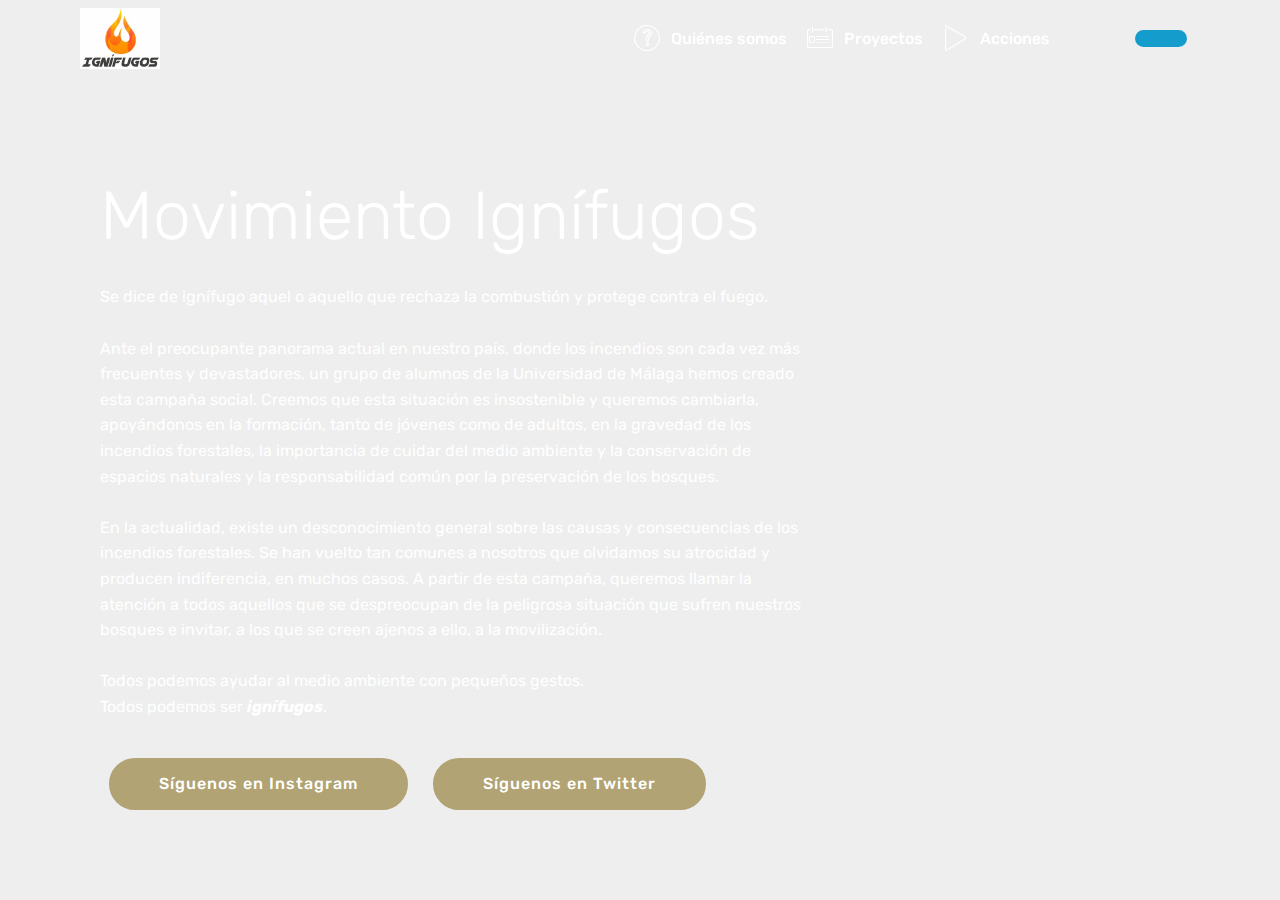
==== page1.html @ 041073b2 "create github pages" ====
<!DOCTYPE html>
<html>
<head>
  <!-- Site made with Mobirise Website Builder v4.4.1, https://mobirise.com -->
  <meta charset="UTF-8">
  <meta http-equiv="X-UA-Compatible" content="IE=edge">
  <meta name="generator" content="Mobirise v4.4.1, mobirise.com">
  <meta name="viewport" content="width=device-width, initial-scale=1">
  <link rel="shortcut icon" href="assets/images/logo-con-fondo-600x600.jpg" type="image/x-icon">
  <meta name="description" content="Web Site Creator Description">
  <title>Quiénes somos</title>
  <link rel="stylesheet" href="assets/web/assets/mobirise-icons/mobirise-icons.css">
  <link rel="stylesheet" href="assets/tether/tether.min.css">
  <link rel="stylesheet" href="assets/bootstrap/css/bootstrap.min.css">
  <link rel="stylesheet" href="assets/bootstrap/css/bootstrap-grid.min.css">
  <link rel="stylesheet" href="assets/bootstrap/css/bootstrap-reboot.min.css">
  <link rel="stylesheet" href="assets/dropdown/css/style.css">
  <link rel="stylesheet" href="assets/theme/css/style.css">
  <link rel="stylesheet" href="assets/mobirise/css/mbr-additional.css" type="text/css">
  
  
  
</head>
<body>
<section class="menu cid-qCgOjdeNU7" once="menu" id="menu1-i" data-rv-view="81">

    

    <nav class="navbar navbar-expand beta-menu navbar-dropdown align-items-center navbar-fixed-top navbar-toggleable-sm bg-color transparent">
        <button class="navbar-toggler navbar-toggler-right" type="button" data-toggle="collapse" data-target="#navbarSupportedContent" aria-controls="navbarSupportedContent" aria-expanded="false" aria-label="Toggle navigation">
            <div class="hamburger">
                <span></span>
                <span></span>
                <span></span>
                <span></span>
            </div>
        </button>
        <div class="menu-logo">
            <div class="navbar-brand">
                <span class="navbar-logo">
                    <a href="http://xn--ignfugos-e2a.es/">
                         <img src="assets/images/logo-con-fondo-600x600.jpg" alt="Mobirise" title="" media-simple="true" style="height: 3.8rem;">
                    </a>
                </span>
                <span class="navbar-caption-wrap"><a class="navbar-caption text-white display-4" href="https://mobirise.com"></a></span>
            </div>
        </div>
        <div class="collapse navbar-collapse" id="navbarSupportedContent">
            <ul class="navbar-nav nav-dropdown" data-app-modern-menu="true"><li class="nav-item dropdown">
                    <a class="nav-link link text-white display-4" href="page1.html"><span class="mbri-question mbr-iconfont mbr-iconfont-btn"></span>Quiénes somos</a>
                </li><li class="nav-item"><a class="nav-link link text-white display-4" href="page2.html"><span class="mbri-contact-form mbr-iconfont mbr-iconfont-btn"></span>Proyectos</a></li><li class="nav-item"><a class="nav-link link text-white display-4" href="https://mobirise.com"><span class="mbri-play mbr-iconfont mbr-iconfont-btn"></span>Acciones</a></li><li class="nav-item"><a class="nav-link link text-white display-4" href="https://mobirise.com"></a></li><li class="nav-item"><a class="nav-link link text-white display-4" href="https://mobirise.com"></a></li>
                <li class="nav-item">
                    <a class="nav-link link text-white display-4" href="https://mobirise.com">
                        </a>
                </li></ul>
            <div class="navbar-buttons mbr-section-btn"><a class="btn btn-sm btn-primary display-4" href="https://mobirise.com"></a></div>
        </div>
    </nav>
</section>

<section class="engine"><a href="https://mobirise.co/o">bootstrap buttons</a></section><section class="header9 cid-qCFz2RHFqS mbr-fullscreen mbr-parallax-background" id="header9-j" data-rv-view="83">

    

    

    <div class="container">
        <div class="media-container-column mbr-white col-md-8">
            
            <h3 class="mbr-section-subtitle align-left mbr-light pb-3 mbr-fonts-style display-1"><br>Movimiento Ignífugos</h3>
            <p class="mbr-text align-left pb-3 mbr-fonts-style display-7">Se dice de ignífugo aquel o aquello que rechaza la combustión y protege contra el fuego.<br><br>Ante el preocupante panorama actual en nuestro país, donde los incendios son cada vez más frecuentes y devastadores, un grupo de alumnos de la Universidad de Málaga hemos creado esta campaña social. Creemos que esta situación es insostenible y queremos cambiarla, apoyándonos en la formación, tanto de jóvenes como de adultos, en la gravedad de los incendios forestales, la importancia de cuidar del medio ambiente y la conservación de espacios naturales y la responsabilidad común por la preservación de los bosques.
<br><br>En la actualidad, existe un desconocimiento general sobre las causas y consecuencias de los incendios forestales. Se han vuelto tan comunes a nosotros que olvidamos su atrocidad y producen indiferencia, en muchos casos. A partir de esta campaña, queremos llamar la atención a todos aquellos que se despreocupan de la peligrosa situación que sufren nuestros bosques e invitar, a los que se creen ajenos a ello, a la movilización.<br> <br>Todos podemos ayudar al medio ambiente con pequeños gestos.&nbsp;<br>Todos podemos ser <strong><em>ignífugos</em></strong>.</p>
            <div class="mbr-section-btn align-left"><a class="btn btn-md btn-danger display-4" href="https://www.instagram.com/ignifugos/" target="_blank">Síguenos en Instagram</a>
                <a class="btn btn-md btn-danger display-4" href="https://twitter.com/SomosIgnifugos" target="_blank">Síguenos en Twitter</a></div>
        </div>
    </div>

    
</section>


  <script src="assets/web/assets/jquery/jquery.min.js"></script>
  <script src="assets/popper/popper.min.js"></script>
  <script src="assets/tether/tether.min.js"></script>
  <script src="assets/bootstrap/js/bootstrap.min.js"></script>
  <script src="assets/smooth-scroll/smooth-scroll.js"></script>
  <script src="assets/dropdown/js/script.min.js"></script>
  <script src="assets/touch-swipe/jquery.touch-swipe.min.js"></script>
  <script src="assets/jarallax/jarallax.min.js"></script>
  <script src="assets/theme/js/script.js"></script>
  
  
 <div id="scrollToTop" class="scrollToTop mbr-arrow-up"><a style="text-align: center;"><i class="mbri-down mbr-iconfont"></i></a></div>
  </body>
</html>
---- assets/web/assets/mobirise-icons/mobirise-icons.css ----
@font-face {
  font-family: 'MobiriseIcons';
  src:  url('mobirise-icons.eot?spat4u');
  src:  url('mobirise-icons.eot?spat4u#iefix') format('embedded-opentype'),
    url('mobirise-icons.ttf?spat4u') format('truetype'),
    url('mobirise-icons.woff?spat4u') format('woff'),
    url('mobirise-icons.svg?spat4u#MobiriseIcons') format('svg');
  font-weight: normal;
  font-style: normal;
}

[class^="mbri-"], [class*=" mbri-"] {
  /* use !important to prevent issues with browser extensions that change fonts */
  font-family: MobiriseIcons !important;
  speak: none;
  font-style: normal;
  font-weight: normal;
  font-variant: normal;
  text-transform: none;
  line-height: 1;

  /* Better Font Rendering =========== */
  -webkit-font-smoothing: antialiased;
  -moz-osx-font-smoothing: grayscale;
}

.mbri-add-submenu:before {
  content: "\e900";
}
.mbri-alert:before {
  content: "\e901";
}
.mbri-align-center:before {
  content: "\e902";
}
.mbri-align-justify:before {
  content: "\e903";
}
.mbri-align-left:before {
  content: "\e904";
}
.mbri-align-right:before {
  content: "\e905";
}
.mbri-android:before {
  content: "\e906";
}
.mbri-apple:before {
  content: "\e907";
}
.mbri-arrow-down:before {
  content: "\e908";
}
.mbri-arrow-next:before {
  content: "\e909";
}
.mbri-arrow-prev:before {
  content: "\e90a";
}
.mbri-arrow-up:before {
  content: "\e90b";
}
.mbri-bold:before {
  content: "\e90c";
}
.mbri-bookmark:before {
  content: "\e90d";
}
.mbri-bootstrap:before {
  content: "\e90e";
}
.mbri-briefcase:before {
  content: "\e90f";
}
.mbri-browse:before {
  content: "\e910";
}
.mbri-bulleted-list:before {
  content: "\e911";
}
.mbri-calendar:before {
  content: "\e912";
}
.mbri-camera:before {
  content: "\e913";
}
.mbri-cart-add:before {
  content: "\e914";
}
.mbri-cart-full:before {
  content: "\e915";
}
.mbri-cash:before {
  content: "\e916";
}
.mbri-change-style:before {
  content: "\e917";
}
.mbri-chat:before {
  content: "\e918";
}
.mbri-clock:before {
  content: "\e919";
}
.mbri-close:before {
  content: "\e91a";
}
.mbri-cloud:before {
  content: "\e91b";
}
.mbri-code:before {
  content: "\e91c";
}
.mbri-contact-form:before {
  content: "\e91d";
}
.mbri-credit-card:before {
  content: "\e91e";
}
.mbri-cursor-click:before {
  content: "\e91f";
}
.mbri-cust-feedback:before {
  content: "\e920";
}
.mbri-database:before {
  content: "\e921";
}
.mbri-delivery:before {
  content: "\e922";
}
.mbri-desktop:before {
  content: "\e923";
}
.mbri-devices:before {
  content: "\e924";
}
.mbri-down:before {
  content: "\e925";
}
.mbri-download:before {
  content: "\e989";
}
.mbri-drag-n-drop:before {
  content: "\e927";
}
.mbri-drag-n-drop2:before {
  content: "\e928";
}
.mbri-edit:before {
  content: "\e929";
}
.mbri-edit2:before {
  content: "\e92a";
}
.mbri-error:before {
  content: "\e92b";
}
.mbri-extension:before {
  content: "\e92c";
}
.mbri-features:before {
  content: "\e92d";
}
.mbri-file:before {
  content: "\e92e";
}
.mbri-flag:before {
  content: "\e92f";
}
.mbri-folder:before {
  content: "\e930";
}
.mbri-gift:before {
  content: "\e931";
}
.mbri-github:before {
  content: "\e932";
}
.mbri-globe:before {
  content: "\e933";
}
.mbri-globe-2:before {
  content: "\e934";
}
.mbri-growing-chart:before {
  content: "\e935";
}
.mbri-hearth:before {
  content: "\e936";
}
.mbri-help:before {
  content: "\e937";
}
.mbri-home:before {
  content: "\e938";
}
.mbri-hot-cup:before {
  content: "\e939";
}
.mbri-idea:before {
  content: "\e93a";
}
.mbri-image-gallery:before {
  content: "\e93b";
}
.mbri-image-slider:before {
  content: "\e93c";
}
.mbri-info:before {
  content: "\e93d";
}
.mbri-italic:before {
  content: "\e93e";
}
.mbri-key:before {
  content: "\e93f";
}
.mbri-laptop:before {
  content: "\e940";
}
.mbri-layers:before {
  content: "\e941";
}
.mbri-left-right:before {
  content: "\e942";
}
.mbri-left:before {
  content: "\e943";
}
.mbri-letter:before {
  content: "\e944";
}
.mbri-like:before {
  content: "\e945";
}
.mbri-link:before {
  content: "\e946";
}
.mbri-lock:before {
  content: "\e947";
}
.mbri-login:before {
  content: "\e948";
}
.mbri-logout:before {
  content: "\e949";
}
.mbri-magic-stick:before {
  content: "\e94a";
}
.mbri-map-pin:before {
  content: "\e94b";
}
.mbri-menu:before {
  content: "\e94c";
}
.mbri-mobile:before {
  content: "\e94d";
}
.mbri-mobile2:before {
  content: "\e94e";
}
.mbri-mobirise:before {
  content: "\e94f";
}
.mbri-more-horizontal:before {
  content: "\e950";
}
.mbri-more-vertical:before {
  content: "\e951";
}
.mbri-music:before {
  content: "\e952";
}
.mbri-new-file:before {
  content: "\e953";
}
.mbri-numbered-list:before {
  content: "\e954";
}
.mbri-opened-folder:before {
  content: "\e955";
}
.mbri-pages:before {
  content: "\e956";
}
.mbri-paper-plane:before {
  content: "\e957";
}
.mbri-paperclip:before {
  content: "\e958";
}
.mbri-photo:before {
  content: "\e959";
}
.mbri-photos:before {
  content: "\e95a";
}
.mbri-pin:before {
  content: "\e95b";
}
.mbri-play:before {
  content: "\e95c";
}
.mbri-plus:before {
  content: "\e95d";
}
.mbri-preview:before {
  content: "\e95e";
}
.mbri-print:before {
  content: "\e95f";
}
.mbri-protect:before {
  content: "\e960";
}
.mbri-question:before {
  content: "\e961";
}
.mbri-quote-left:before {
  content: "\e962";
}
.mbri-quote-right:before {
  content: "\e963";
}
.mbri-refresh:before {
  content: "\e964";
}
.mbri-responsive:before {
  content: "\e965";
}
.mbri-right:before {
  content: "\e966";
}
.mbri-rocket:before {
  content: "\e967";
}
.mbri-sad-face:before {
  content: "\e968";
}
.mbri-sale:before {
  content: "\e969";
}
.mbri-save:before {
  content: "\e96a";
}
.mbri-search:before {
  content: "\e96b";
}
.mbri-setting:before {
  content: "\e96c";
}
.mbri-setting2:before {
  content: "\e96d";
}
.mbri-setting3:before {
  content: "\e96e";
}
.mbri-share:before {
  content: "\e96f";
}
.mbri-shopping-bag:before {
  content: "\e970";
}
.mbri-shopping-basket:before {
  content: "\e971";
}
.mbri-shopping-cart:before {
  content: "\e972";
}
.mbri-sites:before {
  content: "\e973";
}
.mbri-smile-face:before {
  content: "\e974";
}
.mbri-speed:before {
  content: "\e975";
}
.mbri-star:before {
  content: "\e976";
}
.mbri-success:before {
  content: "\e977";
}
.mbri-sun:before {
  content: "\e978";
}
.mbri-sun2:before {
  content: "\e979";
}
.mbri-tablet:before {
  content: "\e97a";
}
.mbri-tablet-vertical:before {
  content: "\e97b";
}
.mbri-target:before {
  content: "\e97c";
}
.mbri-timer:before {
  content: "\e97d";
}
.mbri-to-ftp:before {
  content: "\e97e";
}
.mbri-to-local-drive:before {
  content: "\e97f";
}
.mbri-touch-swipe:before {
  content: "\e980";
}
.mbri-touch:before {
  content: "\e981";
}
.mbri-trash:before {
  content: "\e982";
}
.mbri-underline:before {
  content: "\e983";
}
.mbri-unlink:before {
  content: "\e984";
}
.mbri-unlock:before {
  content: "\e985";
}
.mbri-up-down:before {
  content: "\e986";
}
.mbri-up:before {
  content: "\e987";
}
.mbri-update:before {
  content: "\e988";
}
.mbri-upload:before {
 content: "\e926"; 
}
.mbri-user:before {
  content: "\e98a";
}
.mbri-user2:before {
  content: "\e98b";
}
.mbri-users:before {
  content: "\e98c";
}
.mbri-video:before {
  content: "\e98d";
}
.mbri-video-play:before {
  content: "\e98e";
}
.mbri-watch:before {
  content: "\e98f";
}
.mbri-website-theme:before {
  content: "\e990";
}
.mbri-wifi:before {
  content: "\e991";
}
.mbri-windows:before {
  content: "\e992";
}
.mbri-zoom-out:before {
  content: "\e993";
}
.mbri-redo:before {
  content: "\e994";
}
.mbri-undo:before {
  content: "\e995";
}
---- assets/dropdown/css/style.css ----
.navbar-dropdown {
  left: 0;
  padding: 0;
  position: absolute;
  right: 0;
  top: 0;
  transition: all 0.45s ease;
  z-index: 1030;
  background: #282828; }
  .navbar-dropdown .navbar-logo {
    margin-right: 0.8rem;
    transition: margin 0.3s ease-in-out;
    vertical-align: middle; }
    .navbar-dropdown .navbar-logo img {
      height: 3.125rem;
      transition: all 0.3s ease-in-out; }
    .navbar-dropdown .navbar-logo.mbr-iconfont {
      font-size: 3.125rem;
      line-height: 3.125rem; }
  .navbar-dropdown .navbar-caption {
    font-weight: 700;
    white-space: normal;
    vertical-align: -4px;
    line-height: 3.125rem !important; }
    .navbar-dropdown .navbar-caption, .navbar-dropdown .navbar-caption:hover {
      color: inherit;
      text-decoration: none; }
  .navbar-dropdown .mbr-iconfont + .navbar-caption {
    vertical-align: -1px; }
  .navbar-dropdown.navbar-fixed-top {
    position: fixed; }
  .navbar-dropdown .navbar-brand span {
    vertical-align: -4px; }
  .navbar-dropdown.bg-color.transparent {
    background: none; }
  .navbar-dropdown.navbar-short .navbar-brand {
    padding: 0.625rem 0; }
    .navbar-dropdown.navbar-short .navbar-brand span {
      vertical-align: -1px; }
  .navbar-dropdown.navbar-short .navbar-caption {
    line-height: 2.375rem !important;
    vertical-align: -2px; }
  .navbar-dropdown.navbar-short .navbar-logo {
    margin-right: 0.5rem; }
    .navbar-dropdown.navbar-short .navbar-logo img {
      height: 2.375rem; }
    .navbar-dropdown.navbar-short .navbar-logo.mbr-iconfont {
      font-size: 2.375rem;
      line-height: 2.375rem; }
  .navbar-dropdown.navbar-short .mbr-table-cell {
    height: 3.625rem; }
  .navbar-dropdown .navbar-close {
    left: 0.6875rem;
    position: fixed;
    top: 0.75rem;
    z-index: 1000; }
  .navbar-dropdown .hamburger-icon {
    content: "";
    display: inline-block;
    vertical-align: middle;
    width: 16px;
    -webkit-box-shadow: 0 -6px 0 1px #282828,0 0 0 1px #282828,0 6px 0 1px #282828;
    -moz-box-shadow: 0 -6px 0 1px #282828,0 0 0 1px #282828,0 6px 0 1px #282828;
    box-shadow: 0 -6px 0 1px #282828,0 0 0 1px #282828,0 6px 0 1px #282828; }

.dropdown-menu .dropdown-toggle[data-toggle="dropdown-submenu"]::after {
  border-bottom: 0.35em solid transparent;
  border-left: 0.35em solid;
  border-right: 0;
  border-top: 0.35em solid transparent;
  margin-left: 0.3rem; }

.dropdown-menu .dropdown-item:focus {
  outline: 0; }

.nav-dropdown {
  font-size: 0.75rem;
  font-weight: 500;
  height: auto !important; }
  .nav-dropdown .nav-btn {
    padding-left: 1rem; }
  .nav-dropdown .link {
    margin: .667em 1.667em;
    font-weight: 500;
    padding: 0;
    transition: color .2s ease-in-out; }
    .nav-dropdown .link.dropdown-toggle {
      margin-right: 2.583em; }
      .nav-dropdown .link.dropdown-toggle::after {
        margin-left: .25rem;
        border-top: 0.35em solid;
        border-right: 0.35em solid transparent;
        border-left: 0.35em solid transparent;
        border-bottom: 0; }
      .nav-dropdown .link.dropdown-toggle[aria-expanded="true"] {
        margin: 0;
        padding: 0.667em 3.263em  0.667em 1.667em; }
  .nav-dropdown .link::after,
  .nav-dropdown .dropdown-item::after {
    color: inherit; }
  .nav-dropdown .btn {
    font-size: 0.75rem;
    font-weight: 700;
    letter-spacing: 0;
    margin-bottom: 0;
    padding-left: 1.25rem;
    padding-right: 1.25rem; }
  .nav-dropdown .dropdown-menu {
    border-radius: 0;
    border: 0;
    left: 0;
    margin: 0;
    padding-bottom: 1.25rem;
    padding-top: 1.25rem;
    position: relative; }
  .nav-dropdown .dropdown-submenu {
    margin-left: 0.125rem;
    top: 0; }
  .nav-dropdown .dropdown-item {
    font-weight: 500;
    line-height: 2;
    padding: 0.3846em 4.615em 0.3846em 1.5385em;
    position: relative;
    transition: color .2s ease-in-out, background-color .2s ease-in-out; }
    .nav-dropdown .dropdown-item::after {
      margin-top: -0.3077em;
      position: absolute;
      right: 1.1538em;
      top: 50%; }
    .nav-dropdown .dropdown-item:focus, .nav-dropdown .dropdown-item:hover {
      background: none; }

@media (max-width: 767px) {
  .nav-dropdown.navbar-toggleable-sm {
    bottom: 0;
    display: none;
    left: 0;
    overflow-x: hidden;
    position: fixed;
    top: 0;
    transform: translateX(-100%);
    -ms-transform: translateX(-100%);
    -webkit-transform: translateX(-100%);
    width: 18.75rem;
    z-index: 999; } }
.nav-dropdown.navbar-toggleable-xl {
  bottom: 0;
  display: none;
  left: 0;
  overflow-x: hidden;
  position: fixed;
  top: 0;
  transform: translateX(-100%);
  -ms-transform: translateX(-100%);
  -webkit-transform: translateX(-100%);
  width: 18.75rem;
  z-index: 999; }

.nav-dropdown-sm {
  display: block !important;
  overflow-x: hidden;
  overflow: auto;
  padding-top: 3.875rem; }
  .nav-dropdown-sm::after {
    content: "";
    display: block;
    height: 3rem;
    width: 100%; }
  .nav-dropdown-sm.collapse.in ~ .navbar-close {
    display: block !important; }
  .nav-dropdown-sm.collapsing, .nav-dropdown-sm.collapse.in {
    transform: translateX(0);
    -ms-transform: translateX(0);
    -webkit-transform: translateX(0);
    transition: all 0.25s ease-out;
    -webkit-transition: all 0.25s ease-out;
    background: #282828; }
  .nav-dropdown-sm.collapsing[aria-expanded="false"] {
    transform: translateX(-100%);
    -ms-transform: translateX(-100%);
    -webkit-transform: translateX(-100%); }
  .nav-dropdown-sm .nav-item {
    display: block;
    margin-left: 0 !important;
    padding-left: 0; }
  .nav-dropdown-sm .link,
  .nav-dropdown-sm .dropdown-item {
    border-top: 1px dotted rgba(255, 255, 255, 0.1);
    font-size: 0.8125rem;
    line-height: 1.6;
    margin: 0 !important;
    padding: 0.875rem 2.4rem 0.875rem 1.5625rem !important;
    position: relative;
    white-space: normal; }
    .nav-dropdown-sm .link:focus, .nav-dropdown-sm .link:hover,
    .nav-dropdown-sm .dropdown-item:focus,
    .nav-dropdown-sm .dropdown-item:hover {
      background: rgba(0, 0, 0, 0.2) !important;
      color: #c0a375; }
  .nav-dropdown-sm .nav-btn {
    position: relative;
    padding: 1.5625rem 1.5625rem 0 1.5625rem; }
    .nav-dropdown-sm .nav-btn::before {
      border-top: 1px dotted rgba(255, 255, 255, 0.1);
      content: "";
      left: 0;
      position: absolute;
      top: 0;
      width: 100%; }
    .nav-dropdown-sm .nav-btn + .nav-btn {
      padding-top: 0.625rem; }
      .nav-dropdown-sm .nav-btn + .nav-btn::before {
        display: none; }
  .nav-dropdown-sm .btn {
    padding: 0.625rem 0; }
  .nav-dropdown-sm .dropdown-toggle[data-toggle="dropdown-submenu"]::after {
    margin-left: .25rem;
    border-top: 0.35em solid;
    border-right: 0.35em solid transparent;
    border-left: 0.35em solid transparent;
    border-bottom: 0; }
  .nav-dropdown-sm .dropdown-toggle[data-toggle="dropdown-submenu"][aria-expanded="true"]::after {
    border-top: 0;
    border-right: 0.35em solid transparent;
    border-left: 0.35em solid transparent;
    border-bottom: 0.35em solid; }
  .nav-dropdown-sm .dropdown-menu {
    margin: 0;
    padding: 0;
    position: relative;
    top: 0;
    left: 0;
    width: 100%;
    border: 0;
    float: none;
    border-radius: 0;
    background: none; }
  .nav-dropdown-sm .dropdown-submenu {
    left: 100%;
    margin-left: 0.125rem;
    margin-top: -1.25rem;
    top: 0; }

.navbar-toggleable-sm .nav-dropdown .dropdown-menu {
  position: absolute; }

.navbar-toggleable-sm .nav-dropdown .dropdown-submenu {
  left: 100%;
  margin-left: 0.125rem;
  margin-top: -1.25rem;
  top: 0; }

.navbar-toggleable-sm.opened .nav-dropdown .dropdown-menu {
  position: relative; }

.navbar-toggleable-sm.opened .nav-dropdown .dropdown-submenu {
  left: 0;
  margin-left: 00rem;
  margin-top: 0rem;
  top: 0; }

.is-builder .nav-dropdown.collapsing {
  transition: none !important; }

/*# sourceMappingURL=style.css.map */
---- assets/theme/css/style.css ----
/*!
 * Mobirise v4 theme (https://mobirise.com/)
 * Copyright 2017 Mobirise
 */
section {
  background-color: #eeeeee; }

section,
.container,
.container-fluid {
  position: relative;
  word-wrap: break-word; }

a.mbr-iconfont:hover {
  text-decoration: none; }

.article .lead p, .article .lead ul, .article .lead ol, .article .lead pre, .article .lead blockquote {
  margin-bottom: 0; }

a {
  font-style: normal;
  font-weight: 400;
  cursor: pointer; }
  a, a:hover {
    text-decoration: none; }

figure {
  margin-bottom: 0; }

body {
  color: #232323; }

h1, h2, h3, h4, h5, h6,
.h1, .h2, .h3, .h4, .h5, .h6,
.display-1, .display-2, .display-3, .display-4 {
  line-height: 1;
  word-break: break-word;
  word-wrap: break-word; }

b, strong {
  font-weight: bold; }

blockquote {
  padding: 10px 0 10px 20px;
  position: relative;
  border-left: 2px solid;
  border-color: #ff3366; }

input:-webkit-autofill, input:-webkit-autofill:hover, input:-webkit-autofill:focus, input:-webkit-autofill:active {
  transition-delay: 9999s;
  transition-property: background-color, color; }

textarea[type="hidden"] {
  display: none; }

body {
  position: relative; }

section {
  background-position: 50% 50%;
  background-repeat: no-repeat;
  background-size: cover; }
  section .mbr-background-video,
  section .mbr-background-video-preview {
    position: absolute;
    bottom: 0;
    left: 0;
    right: 0;
    top: 0; }

.hidden {
  visibility: hidden; }

.mbr-z-index20 {
  z-index: 20; }

/*! Base colors */
.mbr-white {
  color: #ffffff; }

.mbr-black {
  color: #000000; }

.mbr-bg-white {
  background-color: #ffffff; }

.mbr-bg-black {
  background-color: #000000; }

/*! Text-aligns */
.align-left {
  text-align: left; }

.align-center {
  text-align: center; }

.align-right {
  text-align: right; }

@media (max-width: 767px) {
  .align-left, .align-center, .align-right, .mbr-section-btn, .mbr-section-title {
    text-align: center; } }
/*! Font-weight  */
.mbr-light {
  font-weight: 300; }

.mbr-regular {
  font-weight: 400; }

.mbr-semibold {
  font-weight: 500; }

.mbr-bold {
  font-weight: 700; }

/*! Media  */
.media-size-item {
  -webkit-flex: 1 1 auto;
  -moz-flex: 1 1 auto;
  -ms-flex: 1 1 auto;
  -o-flex: 1 1 auto;
  flex: 1 1 auto; }

.media-content {
  -webkit-flex-basis: 100%;
  flex-basis: 100%; }

.media-container-row {
  display: -ms-flexbox;
  display: -webkit-flex;
  display: flex;
  -webkit-flex-direction: row;
  -ms-flex-direction: row;
  flex-direction: row;
  -webkit-flex-wrap: wrap;
  -ms-flex-wrap: wrap;
  flex-wrap: wrap;
  -webkit-justify-content: center;
  -ms-flex-pack: center;
  justify-content: center;
  -webkit-align-content: center;
  -ms-flex-line-pack: center;
  align-content: center;
  -webkit-align-items: start;
  -ms-flex-align: start;
  align-items: start; }
  .media-container-row .media-size-item {
    width: 400px; }

.media-container-column {
  display: -ms-flexbox;
  display: -webkit-flex;
  display: flex;
  -webkit-flex-direction: column;
  -ms-flex-direction: column;
  flex-direction: column;
  -webkit-flex-wrap: wrap;
  -ms-flex-wrap: wrap;
  flex-wrap: wrap;
  -webkit-justify-content: center;
  -ms-flex-pack: center;
  justify-content: center;
  -webkit-align-content: center;
  -ms-flex-line-pack: center;
  align-content: center;
  -webkit-align-items: stretch;
  -ms-flex-align: stretch;
  align-items: stretch; }
  .media-container-column > * {
    width: 100%; }

@media (min-width: 992px) {
  .media-container-row {
    -webkit-flex-wrap: nowrap;
    -ms-flex-wrap: nowrap;
    flex-wrap: nowrap; } }
figure {
  overflow: hidden; }

figure[mbr-media-size] {
  transition: width 0.1s; }

.mbr-figure img, .mbr-figure iframe {
  display: block;
  width: 100%; }

.card {
  background-color: transparent;
  border: none; }

.card-img {
  text-align: center;
  flex-shrink: 0; }

.media {
  max-width: 100%;
  margin: 0 auto; }

.mbr-figure {
  -ms-flex-item-align: center;
  -ms-grid-row-align: center;
  -webkit-align-self: center;
  align-self: center; }

.media-container > div {
  max-width: 100%; }

.mbr-figure img, .card-img img {
  width: 100%; }

@media (max-width: 991px) {
  .media-size-item {
    width: auto !important; }

  .media {
    width: auto; }

  .mbr-figure {
    width: 100% !important; } }
/*! Buttons */
.mbr-section-btn {
  margin-left: -.25rem;
  margin-right: -.25rem;
  font-size: 0; }

nav .mbr-section-btn {
  margin-left: 0rem;
  margin-right: 0rem; }

/*! Btn icon margin */
.btn .mbr-iconfont, .btn.btn-sm .mbr-iconfont {
  cursor: pointer;
  margin-right: 0.5rem; }

.btn.btn-md .mbr-iconfont, .btn.btn-md .mbr-iconfont {
  margin-right: 0.8rem; }

.mbr-regular {
  font-weight: 400; }

.mbr-semibold {
  font-weight: 500; }

.mbr-bold {
  font-weight: 700; }

[type="submit"] {
  -webkit-appearance: none; }

/*! Full-screen */
.mbr-fullscreen .mbr-overlay {
  min-height: 100vh; }

.mbr-fullscreen {
  display: flex;
  display: -webkit-flex;
  display: -moz-flex;
  display: -ms-flex;
  display: -o-flex;
  align-items: center;
  -webkit-align-items: center;
  min-height: 100vh;
  padding-top: 3rem;
  padding-bottom: 3rem; }

/*! Map */
.map {
  height: 25rem;
  position: relative; }
  .map iframe {
    width: 100%;
    height: 100%; }

/* Form */
.form-asterisk {
  font-family: initial;
  position: absolute;
  top: -2px;
  font-weight: normal; }

/*! Scroll to top arrow */
.mbr-arrow-up {
  bottom: 25px;
  right: 90px;
  position: fixed;
  text-align: right;
  z-index: 5000;
  color: #ffffff;
  font-size: 32px;
  transform: rotate(180deg);
  -webkit-transform: rotate(180deg); }

.mbr-arrow-up a {
  background: rgba(0, 0, 0, 0.2);
  border-radius: 3px;
  color: #fff;
  display: inline-block;
  height: 60px;
  width: 60px;
  outline-style: none !important;
  position: relative;
  text-decoration: none;
  transition: all .3s ease-in-out;
  cursor: pointer;
  text-align: center; }
  .mbr-arrow-up a:hover {
    background-color: rgba(0, 0, 0, 0.4); }
  .mbr-arrow-up a i {
    line-height: 60px; }

.mbr-arrow-up-icon {
  display: block;
  color: #fff; }

.mbr-arrow-up-icon::before {
  content: "\203a";
  display: inline-block;
  font-family: serif;
  font-size: 32px;
  line-height: 1;
  font-style: normal;
  position: relative;
  top: 6px;
  left: -4px;
  -webkit-transform: rotate(-90deg);
  transform: rotate(-90deg); }

/*! Arrow Down */
.mbr-arrow {
  position: absolute;
  bottom: 45px;
  left: 50%;
  width: 60px;
  height: 60px;
  cursor: pointer;
  background-color: rgba(80, 80, 80, 0.5);
  border-radius: 50%;
  -webkit-transform: translateX(-50%);
  transform: translateX(-50%); }
  .mbr-arrow > a {
    display: inline-block;
    text-decoration: none;
    outline-style: none;
    -webkit-animation: arrowdown 1.7s ease-in-out infinite;
    animation: arrowdown 1.7s ease-in-out infinite; }
    .mbr-arrow > a > i {
      position: absolute;
      top: -2px;
      left: 15px;
      font-size: 2rem; }

@keyframes arrowdown {
  0% {
    transform: translateY(0px);
    -webkit-transform: translateY(0px); }
  50% {
    transform: translateY(-5px);
    -webkit-transform: translateY(-5px); }
  100% {
    transform: translateY(0px);
    -webkit-transform: translateY(0px); } }
@-webkit-keyframes arrowdown {
  0% {
    transform: translateY(0px);
    -webkit-transform: translateY(0px); }
  50% {
    transform: translateY(-5px);
    -webkit-transform: translateY(-5px); }
  100% {
    transform: translateY(0px);
    -webkit-transform: translateY(0px); } }
@media (max-width: 500px) {
  .mbr-arrow-up {
    left: 50%;
    right: auto;
    transform: translateX(-50%) rotate(180deg);
    -webkit-transform: translateX(-50%) rotate(180deg); } }
/*Gradients animation*/
@keyframes gradient-animation {
  from {
    background-position: 0% 100%;
    animation-timing-function: ease-in-out; }
  to {
    background-position: 100% 0%;
    animation-timing-function: ease-in-out; } }
@-webkit-keyframes gradient-animation {
  from {
    background-position: 0% 100%;
    animation-timing-function: ease-in-out; }
  to {
    background-position: 100% 0%;
    animation-timing-function: ease-in-out; } }
.bg-gradient {
  background-size: 200% 200%;
  animation: gradient-animation 5s infinite alternate;
  -webkit-animation: gradient-animation 5s infinite alternate; }

.menu .navbar-brand {
  display: -webkit-flex; }
  .menu .navbar-brand span {
    display: flex;
    display: -webkit-flex; }
  .menu .navbar-brand .navbar-caption-wrap {
    display: -webkit-flex; }
  .menu .navbar-brand .navbar-logo img {
    display: -webkit-flex; }
@media (min-width: 768px) and (max-width: 991px) {
  .menu .navbar-toggleable-sm .navbar-nav {
    display: -webkit-box;
    display: -webkit-flex;
    display: -ms-flexbox; } }
@media (min-width: 992px) {
  .menu .navbar-nav.nav-dropdown {
    display: -webkit-flex; }
  .menu .navbar-toggleable-sm .navbar-collapse {
    display: -webkit-flex !important; } }

/*# sourceMappingURL=style.css.map */
.engine {
	position: absolute;
	text-indent: -2400px;
	text-align: center;
	padding: 0;
	top: 0;
	left: -2400px;
}
---- assets/mobirise/css/mbr-additional.css ----
@import url(https://fonts.googleapis.com/css?family=Rubik:300,300i,400,400i,500,500i,700,700i,900,900i);





body {
  font-style: normal;
  line-height: 1.5;
}
.mbr-section-title {
  font-style: normal;
  line-height: 1.2;
}
.mbr-section-subtitle {
  line-height: 1.3;
}
.mbr-text {
  font-style: normal;
  line-height: 1.6;
}
.display-1 {
  font-family: 'Rubik', sans-serif;
  font-size: 4.25rem;
}
.display-1 > .mbr-iconfont {
  font-size: 6.8rem;
}
.display-2 {
  font-family: 'Rubik', sans-serif;
  font-size: 3rem;
}
.display-2 > .mbr-iconfont {
  font-size: 4.8rem;
}
.display-4 {
  font-family: 'Rubik', sans-serif;
  font-size: 1rem;
}
.display-4 > .mbr-iconfont {
  font-size: 1.6rem;
}
.display-5 {
  font-family: 'Rubik', sans-serif;
  font-size: 1.5rem;
}
.display-5 > .mbr-iconfont {
  font-size: 2.4rem;
}
.display-7 {
  font-family: 'Rubik', sans-serif;
  font-size: 1rem;
}
.display-7 > .mbr-iconfont {
  font-size: 1.6rem;
}
/* ---- Fluid typography for mobile devices ---- */
/* 1.4 - font scale ratio ( bootstrap == 1.42857 ) */
/* 100vw - current viewport width */
/* (48 - 20)  48 == 48rem == 768px, 20 == 20rem == 320px(minimal supported viewport) */
/* 0.65 - min scale variable, may vary */
@media (max-width: 768px) {
  .display-1 {
    font-size: 3.4rem;
    font-size: calc( 2.1374999999999997rem + (4.25 - 2.1374999999999997) * ((100vw - 20rem) / (48 - 20)));
    line-height: calc( 1.4 * (2.1374999999999997rem + (4.25 - 2.1374999999999997) * ((100vw - 20rem) / (48 - 20))));
  }
  .display-2 {
    font-size: 2.4rem;
    font-size: calc( 1.7rem + (3 - 1.7) * ((100vw - 20rem) / (48 - 20)));
    line-height: calc( 1.4 * (1.7rem + (3 - 1.7) * ((100vw - 20rem) / (48 - 20))));
  }
  .display-4 {
    font-size: 0.8rem;
    font-size: calc( 1rem + (1 - 1) * ((100vw - 20rem) / (48 - 20)));
    line-height: calc( 1.4 * (1rem + (1 - 1) * ((100vw - 20rem) / (48 - 20))));
  }
  .display-5 {
    font-size: 1.2rem;
    font-size: calc( 1.175rem + (1.5 - 1.175) * ((100vw - 20rem) / (48 - 20)));
    line-height: calc( 1.4 * (1.175rem + (1.5 - 1.175) * ((100vw - 20rem) / (48 - 20))));
  }
}
/* Buttons */
.btn {
  font-weight: 500;
  border-width: 2px;
  font-style: normal;
  letter-spacing: 1px;
  margin: .4rem .8rem;
  white-space: normal;
  -webkit-transition: all 0.3s ease-in-out;
  -moz-transition: all 0.3s ease-in-out;
  transition: all 0.3s ease-in-out;
  padding: 1rem 3rem;
  border-radius: 3px;
  display: inline-flex;
  align-items: center;
  justify-content: center;
  word-break: break-word;
}
.btn-sm {
  font-weight: 500;
  letter-spacing: 1px;
  -webkit-transition: all 0.3s ease-in-out;
  -moz-transition: all 0.3s ease-in-out;
  transition: all 0.3s ease-in-out;
  padding: 0.6rem 1.5rem;
  border-radius: 3px;
}
.btn-md {
  font-weight: 500;
  letter-spacing: 1px;
  margin: .4rem .8rem !important;
  -webkit-transition: all 0.3s ease-in-out;
  -moz-transition: all 0.3s ease-in-out;
  transition: all 0.3s ease-in-out;
  padding: 1rem 3rem;
  border-radius: 3px;
}
.btn-lg {
  font-weight: 500;
  letter-spacing: 1px;
  margin: .4rem .8rem !important;
  -webkit-transition: all 0.3s ease-in-out;
  -moz-transition: all 0.3s ease-in-out;
  transition: all 0.3s ease-in-out;
  padding: 1.2rem 3.2rem;
  border-radius: 3px;
}
.bg-primary {
  background-color: #149dcc !important;
}
.bg-success {
  background-color: #f7ed4a !important;
}
.bg-info {
  background-color: #82786e !important;
}
.bg-warning {
  background-color: #879a9f !important;
}
.bg-danger {
  background-color: #b1a374 !important;
}
.btn-primary,
.btn-primary:active {
  background-color: #149dcc;
  border-color: #149dcc;
  color: #ffffff;
}
.btn-primary:hover,
.btn-primary:focus,
.btn-primary.focus,
.btn-primary.active {
  color: #ffffff;
  background-color: #0d6786;
  border-color: #0d6786;
}
.btn-primary.disabled,
.btn-primary:disabled {
  color: #ffffff !important;
  background-color: #0d6786 !important;
  border-color: #0d6786 !important;
}
.btn-secondary,
.btn-secondary:active {
  background-color: #ff3366;
  border-color: #ff3366;
  color: #ffffff;
}
.btn-secondary:hover,
.btn-secondary:focus,
.btn-secondary.focus,
.btn-secondary.active {
  color: #ffffff;
  background-color: #e50039;
  border-color: #e50039;
}
.btn-secondary.disabled,
.btn-secondary:disabled {
  color: #ffffff !important;
  background-color: #e50039 !important;
  border-color: #e50039 !important;
}
.btn-info,
.btn-info:active {
  background-color: #82786e;
  border-color: #82786e;
  color: #ffffff;
}
.btn-info:hover,
.btn-info:focus,
.btn-info.focus,
.btn-info.active {
  color: #ffffff;
  background-color: #59524b;
  border-color: #59524b;
}
.btn-info.disabled,
.btn-info:disabled {
  color: #ffffff !important;
  background-color: #59524b !important;
  border-color: #59524b !important;
}
.btn-success,
.btn-success:active {
  background-color: #f7ed4a;
  border-color: #f7ed4a;
  color: #ffffff;
}
.btn-success:hover,
.btn-success:focus,
.btn-success.focus,
.btn-success.active {
  color: #ffffff;
  background-color: #eadd0a;
  border-color: #eadd0a;
}
.btn-success.disabled,
.btn-success:disabled {
  color: #ffffff !important;
  background-color: #eadd0a !important;
  border-color: #eadd0a !important;
}
.btn-warning,
.btn-warning:active {
  background-color: #879a9f;
  border-color: #879a9f;
  color: #ffffff;
}
.btn-warning:hover,
.btn-warning:focus,
.btn-warning.focus,
.btn-warning.active {
  color: #ffffff;
  background-color: #617479;
  border-color: #617479;
}
.btn-warning.disabled,
.btn-warning:disabled {
  color: #ffffff !important;
  background-color: #617479 !important;
  border-color: #617479 !important;
}
.btn-danger,
.btn-danger:active {
  background-color: #b1a374;
  border-color: #b1a374;
  color: #ffffff;
}
.btn-danger:hover,
.btn-danger:focus,
.btn-danger.focus,
.btn-danger.active {
  color: #ffffff;
  background-color: #8b7d4e;
  border-color: #8b7d4e;
}
.btn-danger.disabled,
.btn-danger:disabled {
  color: #ffffff !important;
  background-color: #8b7d4e !important;
  border-color: #8b7d4e !important;
}
.btn-white {
  color: #333333 !important;
}
.btn-white,
.btn-white:active {
  background-color: #ffffff;
  border-color: #ffffff;
  color: #ffffff;
}
.btn-white:hover,
.btn-white:focus,
.btn-white.focus,
.btn-white.active {
  color: #ffffff;
  background-color: #d4d4d4;
  border-color: #d4d4d4;
}
.btn-white.disabled,
.btn-white:disabled {
  color: #ffffff !important;
  background-color: #d4d4d4 !important;
  border-color: #d4d4d4 !important;
}
.btn-black,
.btn-black:active {
  background-color: #333333;
  border-color: #333333;
  color: #ffffff;
}
.btn-black:hover,
.btn-black:focus,
.btn-black.focus,
.btn-black.active {
  color: #ffffff;
  background-color: #0d0d0d;
  border-color: #0d0d0d;
}
.btn-black.disabled,
.btn-black:disabled {
  color: #ffffff !important;
  background-color: #0d0d0d !important;
  border-color: #0d0d0d !important;
}
.btn-primary-outline,
.btn-primary-outline:active {
  background: none;
  border-color: #0b566f;
  color: #0b566f;
}
.btn-primary-outline:hover,
.btn-primary-outline:focus,
.btn-primary-outline.focus,
.btn-primary-outline.active {
  color: #ffffff;
  background-color: #149dcc;
  border-color: #149dcc;
}
.btn-primary-outline.disabled,
.btn-primary-outline:disabled {
  color: #ffffff !important;
  background-color: #149dcc !important;
  border-color: #149dcc !important;
}
.btn-secondary-outline,
.btn-secondary-outline:active {
  background: none;
  border-color: #cc0033;
  color: #cc0033;
}
.btn-secondary-outline:hover,
.btn-secondary-outline:focus,
.btn-secondary-outline.focus,
.btn-secondary-outline.active {
  color: #ffffff;
  background-color: #ff3366;
  border-color: #ff3366;
}
.btn-secondary-outline.disabled,
.btn-secondary-outline:disabled {
  color: #ffffff !important;
  background-color: #ff3366 !important;
  border-color: #ff3366 !important;
}
.btn-info-outline,
.btn-info-outline:active {
  background: none;
  border-color: #4b453f;
  color: #4b453f;
}
.btn-info-outline:hover,
.btn-info-outline:focus,
.btn-info-outline.focus,
.btn-info-outline.active {
  color: #ffffff;
  background-color: #82786e;
  border-color: #82786e;
}
.btn-info-outline.disabled,
.btn-info-outline:disabled {
  color: #ffffff !important;
  background-color: #82786e !important;
  border-color: #82786e !important;
}
.btn-success-outline,
.btn-success-outline:active {
  background: none;
  border-color: #d2c609;
  color: #d2c609;
}
.btn-success-outline:hover,
.btn-success-outline:focus,
.btn-success-outline.focus,
.btn-success-outline.active {
  color: #ffffff;
  background-color: #f7ed4a;
  border-color: #f7ed4a;
}
.btn-success-outline.disabled,
.btn-success-outline:disabled {
  color: #ffffff !important;
  background-color: #f7ed4a !important;
  border-color: #f7ed4a !important;
}
.btn-warning-outline,
.btn-warning-outline:active {
  background: none;
  border-color: #55666b;
  color: #55666b;
}
.btn-warning-outline:hover,
.btn-warning-outline:focus,
.btn-warning-outline.focus,
.btn-warning-outline.active {
  color: #ffffff;
  background-color: #879a9f;
  border-color: #879a9f;
}
.btn-warning-outline.disabled,
.btn-warning-outline:disabled {
  color: #ffffff !important;
  background-color: #879a9f !important;
  border-color: #879a9f !important;
}
.btn-danger-outline,
.btn-danger-outline:active {
  background: none;
  border-color: #7a6e45;
  color: #7a6e45;
}
.btn-danger-outline:hover,
.btn-danger-outline:focus,
.btn-danger-outline.focus,
.btn-danger-outline.active {
  color: #ffffff;
  background-color: #b1a374;
  border-color: #b1a374;
}
.btn-danger-outline.disabled,
.btn-danger-outline:disabled {
  color: #ffffff !important;
  background-color: #b1a374 !important;
  border-color: #b1a374 !important;
}
.btn-black-outline,
.btn-black-outline:active {
  background: none;
  border-color: #000000;
  color: #000000;
}
.btn-black-outline:hover,
.btn-black-outline:focus,
.btn-black-outline.focus,
.btn-black-outline.active {
  color: #ffffff;
  background-color: #333333;
  border-color: #333333;
}
.btn-black-outline.disabled,
.btn-black-outline:disabled {
  color: #ffffff !important;
  background-color: #333333 !important;
  border-color: #333333 !important;
}
.btn-white-outline,
.btn-white-outline:active,
.btn-white-outline.active {
  background: none;
  border-color: #ffffff;
  color: #ffffff;
}
.btn-white-outline:hover,
.btn-white-outline:focus,
.btn-white-outline.focus {
  color: #333333;
  background-color: #ffffff;
  border-color: #ffffff;
}
.text-primary {
  color: #149dcc !important;
}
.text-secondary {
  color: #ff3366 !important;
}
.text-success {
  color: #f7ed4a !important;
}
.text-info {
  color: #82786e !important;
}
.text-warning {
  color: #879a9f !important;
}
.text-danger {
  color: #b1a374 !important;
}
.text-white {
  color: #ffffff !important;
}
.text-black {
  color: #000000 !important;
}
a.text-primary:hover,
a.text-primary:focus {
  color: #0b566f !important;
}
a.text-secondary:hover,
a.text-secondary:focus {
  color: #cc0033 !important;
}
a.text-success:hover,
a.text-success:focus {
  color: #d2c609 !important;
}
a.text-info:hover,
a.text-info:focus {
  color: #4b453f !important;
}
a.text-warning:hover,
a.text-warning:focus {
  color: #55666b !important;
}
a.text-danger:hover,
a.text-danger:focus {
  color: #7a6e45 !important;
}
a.text-white:hover,
a.text-white:focus {
  color: #b3b3b3 !important;
}
a.text-black:hover,
a.text-black:focus {
  color: #4d4d4d !important;
}
.alert-success {
  background-color: #70c770;
}
.alert-info {
  background-color: #82786e;
}
.alert-warning {
  background-color: #879a9f;
}
.alert-danger {
  background-color: #b1a374;
}
.mbr-section-btn a.btn:not(.btn-form) {
  border-radius: 100px;
}
.mbr-section-btn a.btn:not(.btn-form):hover {
  box-shadow: 0 10px 40px 0 rgba(0, 0, 0, 0.2);
}
.mbr-gallery-filter li a {
  border-radius: 100px !important;
}
.mbr-gallery-filter li.active .btn {
  background-color: #149dcc;
  border-color: #149dcc;
  color: #ffffff;
}
.mbr-gallery-filter li.active .btn:focus {
  box-shadow: none;
}
.nav-tabs .nav-link {
  border-radius: 100px !important;
}
.btn-form {
  border-radius: 0;
}
.btn-form:hover {
  cursor: pointer;
}
a,
a:hover {
  color: #149dcc;
}
.mbr-plan-header.bg-primary .mbr-plan-subtitle,
.mbr-plan-header.bg-primary .mbr-plan-price-desc {
  color: #b4e6f8;
}
.mbr-plan-header.bg-success .mbr-plan-subtitle,
.mbr-plan-header.bg-success .mbr-plan-price-desc {
  color: #ffffff;
}
.mbr-plan-header.bg-info .mbr-plan-subtitle,
.mbr-plan-header.bg-info .mbr-plan-price-desc {
  color: #beb8b2;
}
.mbr-plan-header.bg-warning .mbr-plan-subtitle,
.mbr-plan-header.bg-warning .mbr-plan-price-desc {
  color: #ced6d8;
}
.mbr-plan-header.bg-danger .mbr-plan-subtitle,
.mbr-plan-header.bg-danger .mbr-plan-price-desc {
  color: #dfd9c6;
}
/* Scroll to top button*/
.scrollToTop_wraper {
  opacity: 0 !important;
}
/* Others*/
.note-check a[data-value=Rubik] {
  font-style: normal;
}
.mbr-arrow a {
  color: #ffffff;
}
.form-control-label {
  position: relative;
  cursor: pointer;
  margin-bottom: .357em;
  padding: 0;
}
.alert {
  color: #ffffff;
  border-radius: 0;
  border: 0;
  font-size: .875rem;
  line-height: 1.5;
  margin-bottom: 1.875rem;
  padding: 1.25rem;
  position: relative;
}
.alert.alert-form::after {
  background-color: inherit;
  bottom: -7px;
  content: "";
  display: block;
  height: 14px;
  left: 50%;
  margin-left: -7px;
  position: absolute;
  transform: rotate(45deg);
  width: 14px;
}
.form-control {
  background-color: #f5f5f5;
  box-shadow: none;
  color: #565656;
  font-family: 'Rubik', sans-serif;
  font-size: 1rem;
  line-height: 1.43;
  min-height: 3.5em;
  padding: 1.07em .5em;
}
.form-control > .mbr-iconfont {
  font-size: 1.6rem;
}
.form-control,
.form-control:focus {
  border: 1px solid #e8e8e8;
}
.form-active .form-control:invalid {
  border-color: red;
}
.mbr-overlay {
  background-color: #000;
  bottom: 0;
  left: 0;
  opacity: .5;
  position: absolute;
  right: 0;
  top: 0;
  z-index: 0;
}
blockquote {
  font-style: italic;
  padding: 10px 0 10px 20px;
  font-size: 1.09rem;
  position: relative;
  border-color: #149dcc;
  border-width: 3px;
}
ul,
ol,
pre,
blockquote {
  margin-bottom: 2.3125rem;
}
pre {
  background: #f4f4f4;
  padding: 10px 24px;
  white-space: pre-wrap;
}
.inactive {
  -webkit-user-select: none;
  -moz-user-select: none;
  -ms-user-select: none;
  user-select: none;
  pointer-events: none;
  -webkit-user-drag: none;
  user-drag: none;
}
.mbr-section__comments .row {
  justify-content: center;
}
/* Forms */
.mbr-form .btn {
  margin: .4rem 0;
}
.mbr-form .input-group-btn a.btn {
  border-radius: 100px !important;
}
.mbr-form .input-group-btn a.btn:hover {
  box-shadow: 0 10px 40px 0 rgba(0, 0, 0, 0.2);
}
.mbr-form .input-group-btn button[type="submit"] {
  border-radius: 100px !important;
  padding: 1rem 3rem;
}
.mbr-form .input-group-btn button[type="submit"]:hover {
  box-shadow: 0 10px 40px 0 rgba(0, 0, 0, 0.2);
}
.form2 .form-control {
  border-top-left-radius: 100px;
  border-bottom-left-radius: 100px;
}
.form2 .input-group-btn a.btn {
  border-top-left-radius: 0 !important;
  border-bottom-left-radius: 0 !important;
}
.form2 .input-group-btn button[type="submit"] {
  border-top-left-radius: 0 !important;
  border-bottom-left-radius: 0 !important;
}
.form3 input[type="email"] {
  border-radius: 100px !important;
}
@media (max-width: 349px) {
  .form2 input[type="email"] {
    border-radius: 100px !important;
  }
  .form2 .input-group-btn a.btn {
    border-radius: 100px !important;
  }
  .form2 .input-group-btn button[type="submit"] {
    border-radius: 100px !important;
  }
}
@media (max-width: 767px) {
  .btn {
    font-size: .75rem !important;
  }
  .btn .mbr-iconfont {
    font-size: 1rem !important;
  }
}
/* Social block */
.btn-social {
  font-size: 20px;
  border-radius: 50%;
  padding: 0;
  width: 44px;
  height: 44px;
  line-height: 44px;
  text-align: center;
  position: relative;
  border: 2px solid #c0a375;
  border-color: #149dcc;
  color: #232323;
  cursor: pointer;
}
.btn-social i {
  top: 0;
  line-height: 44px;
  width: 44px;
}
.btn-social:hover {
  color: #fff;
  background: #149dcc;
}
.btn-social + .btn {
  margin-left: .1rem;
}
/* Footer */
.mbr-footer-content li::before,
.mbr-footer .mbr-contacts li::before {
  background: #149dcc;
}
.mbr-footer-content li a:hover,
.mbr-footer .mbr-contacts li a:hover {
  color: #149dcc;
}
.footer3 input[type="email"],
.footer4 input[type="email"] {
  border-radius: 100px !important;
}
.footer3 .input-group-btn a.btn,
.footer4 .input-group-btn a.btn {
  border-radius: 100px !important;
}
.footer3 .input-group-btn button[type="submit"],
.footer4 .input-group-btn button[type="submit"] {
  border-radius: 100px !important;
}
/* Headers*/
.header13 .form-inline input[type="email"],
.header14 .form-inline input[type="email"] {
  border-radius: 100px;
}
.header13 .form-inline input[type="text"],
.header14 .form-inline input[type="text"] {
  border-radius: 100px;
}
.header13 .form-inline input[type="tel"],
.header14 .form-inline input[type="tel"] {
  border-radius: 100px;
}
.header13 .form-inline a.btn,
.header14 .form-inline a.btn {
  border-radius: 100px;
}
.header13 .form-inline button,
.header14 .form-inline button {
  border-radius: 100px !important;
}
.offset-1 {
  margin-left: 8.33333%;
}
.offset-2 {
  margin-left: 16.66667%;
}
.offset-3 {
  margin-left: 25%;
}
.offset-4 {
  margin-left: 33.33333%;
}
.offset-5 {
  margin-left: 41.66667%;
}
.offset-6 {
  margin-left: 50%;
}
.offset-7 {
  margin-left: 58.33333%;
}
.offset-8 {
  margin-left: 66.66667%;
}
.offset-9 {
  margin-left: 75%;
}
.offset-10 {
  margin-left: 83.33333%;
}
.offset-11 {
  margin-left: 91.66667%;
}
@media (min-width: 576px) {
  .offset-sm-0 {
    margin-left: 0%;
  }
  .offset-sm-1 {
    margin-left: 8.33333%;
  }
  .offset-sm-2 {
    margin-left: 16.66667%;
  }
  .offset-sm-3 {
    margin-left: 25%;
  }
  .offset-sm-4 {
    margin-left: 33.33333%;
  }
  .offset-sm-5 {
    margin-left: 41.66667%;
  }
  .offset-sm-6 {
    margin-left: 50%;
  }
  .offset-sm-7 {
    margin-left: 58.33333%;
  }
  .offset-sm-8 {
    margin-left: 66.66667%;
  }
  .offset-sm-9 {
    margin-left: 75%;
  }
  .offset-sm-10 {
    margin-left: 83.33333%;
  }
  .offset-sm-11 {
    margin-left: 91.66667%;
  }
}
@media (min-width: 768px) {
  .offset-md-0 {
    margin-left: 0%;
  }
  .offset-md-1 {
    margin-left: 8.33333%;
  }
  .offset-md-2 {
    margin-left: 16.66667%;
  }
  .offset-md-3 {
    margin-left: 25%;
  }
  .offset-md-4 {
    margin-left: 33.33333%;
  }
  .offset-md-5 {
    margin-left: 41.66667%;
  }
  .offset-md-6 {
    margin-left: 50%;
  }
  .offset-md-7 {
    margin-left: 58.33333%;
  }
  .offset-md-8 {
    margin-left: 66.66667%;
  }
  .offset-md-9 {
    margin-left: 75%;
  }
  .offset-md-10 {
    margin-left: 83.33333%;
  }
  .offset-md-11 {
    margin-left: 91.66667%;
  }
}
@media (min-width: 992px) {
  .offset-lg-0 {
    margin-left: 0%;
  }
  .offset-lg-1 {
    margin-left: 8.33333%;
  }
  .offset-lg-2 {
    margin-left: 16.66667%;
  }
  .offset-lg-3 {
    margin-left: 25%;
  }
  .offset-lg-4 {
    margin-left: 33.33333%;
  }
  .offset-lg-5 {
    margin-left: 41.66667%;
  }
  .offset-lg-6 {
    margin-left: 50%;
  }
  .offset-lg-7 {
    margin-left: 58.33333%;
  }
  .offset-lg-8 {
    margin-left: 66.66667%;
  }
  .offset-lg-9 {
    margin-left: 75%;
  }
  .offset-lg-10 {
    margin-left: 83.33333%;
  }
  .offset-lg-11 {
    margin-left: 91.66667%;
  }
}
@media (min-width: 1200px) {
  .offset-xl-0 {
    margin-left: 0%;
  }
  .offset-xl-1 {
    margin-left: 8.33333%;
  }
  .offset-xl-2 {
    margin-left: 16.66667%;
  }
  .offset-xl-3 {
    margin-left: 25%;
  }
  .offset-xl-4 {
    margin-left: 33.33333%;
  }
  .offset-xl-5 {
    margin-left: 41.66667%;
  }
  .offset-xl-6 {
    margin-left: 50%;
  }
  .offset-xl-7 {
    margin-left: 58.33333%;
  }
  .offset-xl-8 {
    margin-left: 66.66667%;
  }
  .offset-xl-9 {
    margin-left: 75%;
  }
  .offset-xl-10 {
    margin-left: 83.33333%;
  }
  .offset-xl-11 {
    margin-left: 91.66667%;
  }
}
.navbar-toggler {
  -webkit-align-self: flex-start;
  -ms-flex-item-align: start;
  align-self: flex-start;
  padding: 0.25rem 0.75rem;
  font-size: 1.25rem;
  line-height: 1;
  background: transparent;
  border: 1px solid transparent;
  -webkit-border-radius: 0.25rem;
  border-radius: 0.25rem;
}
.navbar-toggler:focus,
.navbar-toggler:hover {
  text-decoration: none;
}
.navbar-toggler-icon {
  display: inline-block;
  width: 1.5em;
  height: 1.5em;
  vertical-align: middle;
  content: "";
  background: no-repeat center center;
  -webkit-background-size: 100% 100%;
  -o-background-size: 100% 100%;
  background-size: 100% 100%;
}
.navbar-toggler-left {
  position: absolute;
  left: 1rem;
}
.navbar-toggler-right {
  position: absolute;
  right: 1rem;
}
@media (max-width: 575px) {
  .navbar-toggleable .navbar-nav .dropdown-menu {
    position: static;
    float: none;
  }
  .navbar-toggleable > .container {
    padding-right: 0;
    padding-left: 0;
  }
}
@media (min-width: 576px) {
  .navbar-toggleable {
    -webkit-box-orient: horizontal;
    -webkit-box-direction: normal;
    -webkit-flex-direction: row;
    -ms-flex-direction: row;
    flex-direction: row;
    -webkit-flex-wrap: nowrap;
    -ms-flex-wrap: nowrap;
    flex-wrap: nowrap;
    -webkit-box-align: center;
    -webkit-align-items: center;
    -ms-flex-align: center;
    align-items: center;
  }
  .navbar-toggleable .navbar-nav {
    -webkit-box-orient: horizontal;
    -webkit-box-direction: normal;
    -webkit-flex-direction: row;
    -ms-flex-direction: row;
    flex-direction: row;
  }
  .navbar-toggleable .navbar-nav .nav-link {
    padding-right: .5rem;
    padding-left: .5rem;
  }
  .navbar-toggleable > .container {
    display: -webkit-box;
    display: -webkit-flex;
    display: -ms-flexbox;
    display: flex;
    -webkit-flex-wrap: nowrap;
    -ms-flex-wrap: nowrap;
    flex-wrap: nowrap;
    -webkit-box-align: center;
    -webkit-align-items: center;
    -ms-flex-align: center;
    align-items: center;
  }
  .navbar-toggleable .navbar-collapse {
    display: -webkit-box !important;
    display: -webkit-flex !important;
    display: -ms-flexbox !important;
    display: flex !important;
    width: 100%;
  }
  .navbar-toggleable .navbar-toggler {
    display: none;
  }
}
@media (max-width: 767px) {
  .navbar-toggleable-sm .navbar-nav .dropdown-menu {
    position: static;
    float: none;
  }
  .navbar-toggleable-sm > .container {
    padding-right: 0;
    padding-left: 0;
  }
}
@media (min-width: 768px) {
  .navbar-toggleable-sm {
    -webkit-box-orient: horizontal;
    -webkit-box-direction: normal;
    -webkit-flex-direction: row;
    -ms-flex-direction: row;
    flex-direction: row;
    -webkit-flex-wrap: nowrap;
    -ms-flex-wrap: nowrap;
    flex-wrap: nowrap;
    -webkit-box-align: center;
    -webkit-align-items: center;
    -ms-flex-align: center;
    align-items: center;
  }
  .navbar-toggleable-sm .navbar-nav {
    -webkit-box-orient: horizontal;
    -webkit-box-direction: normal;
    -webkit-flex-direction: row;
    -ms-flex-direction: row;
    flex-direction: row;
  }
  .navbar-toggleable-sm .navbar-nav .nav-link {
    padding-right: .5rem;
    padding-left: .5rem;
  }
  .navbar-toggleable-sm > .container {
    display: -webkit-box;
    display: -webkit-flex;
    display: -ms-flexbox;
    display: flex;
    -webkit-flex-wrap: nowrap;
    -ms-flex-wrap: nowrap;
    flex-wrap: nowrap;
    -webkit-box-align: center;
    -webkit-align-items: center;
    -ms-flex-align: center;
    align-items: center;
  }
  .navbar-toggleable-sm .navbar-collapse {
    display: -webkit-box !important;
    display: -webkit-flex !important;
    display: -ms-flexbox !important;
    display: flex !important;
    width: 100%;
  }
  .navbar-toggleable-sm .navbar-toggler {
    display: none;
  }
}
@media (max-width: 991px) {
  .navbar-toggleable-md .navbar-nav .dropdown-menu {
    position: static;
    float: none;
  }
  .navbar-toggleable-md > .container {
    padding-right: 0;
    padding-left: 0;
  }
}
@media (min-width: 992px) {
  .navbar-toggleable-md {
    -webkit-box-orient: horizontal;
    -webkit-box-direction: normal;
    -webkit-flex-direction: row;
    -ms-flex-direction: row;
    flex-direction: row;
    -webkit-flex-wrap: nowrap;
    -ms-flex-wrap: nowrap;
    flex-wrap: nowrap;
    -webkit-box-align: center;
    -webkit-align-items: center;
    -ms-flex-align: center;
    align-items: center;
  }
  .navbar-toggleable-md .navbar-nav {
    -webkit-box-orient: horizontal;
    -webkit-box-direction: normal;
    -webkit-flex-direction: row;
    -ms-flex-direction: row;
    flex-direction: row;
  }
  .navbar-toggleable-md .navbar-nav .nav-link {
    padding-right: .5rem;
    padding-left: .5rem;
  }
  .navbar-toggleable-md > .container {
    display: -webkit-box;
    display: -webkit-flex;
    display: -ms-flexbox;
    display: flex;
    -webkit-flex-wrap: nowrap;
    -ms-flex-wrap: nowrap;
    flex-wrap: nowrap;
    -webkit-box-align: center;
    -webkit-align-items: center;
    -ms-flex-align: center;
    align-items: center;
  }
  .navbar-toggleable-md .navbar-collapse {
    display: -webkit-box !important;
    display: -webkit-flex !important;
    display: -ms-flexbox !important;
    display: flex !important;
    width: 100%;
  }
  .navbar-toggleable-md .navbar-toggler {
    display: none;
  }
}
@media (max-width: 1199px) {
  .navbar-toggleable-lg .navbar-nav .dropdown-menu {
    position: static;
    float: none;
  }
  .navbar-toggleable-lg > .container {
    padding-right: 0;
    padding-left: 0;
  }
}
@media (min-width: 1200px) {
  .navbar-toggleable-lg {
    -webkit-box-orient: horizontal;
    -webkit-box-direction: normal;
    -webkit-flex-direction: row;
    -ms-flex-direction: row;
    flex-direction: row;
    -webkit-flex-wrap: nowrap;
    -ms-flex-wrap: nowrap;
    flex-wrap: nowrap;
    -webkit-box-align: center;
    -webkit-align-items: center;
    -ms-flex-align: center;
    align-items: center;
  }
  .navbar-toggleable-lg .navbar-nav {
    -webkit-box-orient: horizontal;
    -webkit-box-direction: normal;
    -webkit-flex-direction: row;
    -ms-flex-direction: row;
    flex-direction: row;
  }
  .navbar-toggleable-lg .navbar-nav .nav-link {
    padding-right: .5rem;
    padding-left: .5rem;
  }
  .navbar-toggleable-lg > .container {
    display: -webkit-box;
    display: -webkit-flex;
    display: -ms-flexbox;
    display: flex;
    -webkit-flex-wrap: nowrap;
    -ms-flex-wrap: nowrap;
    flex-wrap: nowrap;
    -webkit-box-align: center;
    -webkit-align-items: center;
    -ms-flex-align: center;
    align-items: center;
  }
  .navbar-toggleable-lg .navbar-collapse {
    display: -webkit-box !important;
    display: -webkit-flex !important;
    display: -ms-flexbox !important;
    display: flex !important;
    width: 100%;
  }
  .navbar-toggleable-lg .navbar-toggler {
    display: none;
  }
}
.navbar-toggleable-xl {
  -webkit-box-orient: horizontal;
  -webkit-box-direction: normal;
  -webkit-flex-direction: row;
  -ms-flex-direction: row;
  flex-direction: row;
  -webkit-flex-wrap: nowrap;
  -ms-flex-wrap: nowrap;
  flex-wrap: nowrap;
  -webkit-box-align: center;
  -webkit-align-items: center;
  -ms-flex-align: center;
  align-items: center;
}
.navbar-toggleable-xl .navbar-nav .dropdown-menu {
  position: static;
  float: none;
}
.navbar-toggleable-xl > .container {
  padding-right: 0;
  padding-left: 0;
}
.navbar-toggleable-xl .navbar-nav {
  -webkit-box-orient: horizontal;
  -webkit-box-direction: normal;
  -webkit-flex-direction: row;
  -ms-flex-direction: row;
  flex-direction: row;
}
.navbar-toggleable-xl .navbar-nav .nav-link {
  padding-right: .5rem;
  padding-left: .5rem;
}
.navbar-toggleable-xl > .container {
  display: -webkit-box;
  display: -webkit-flex;
  display: -ms-flexbox;
  display: flex;
  -webkit-flex-wrap: nowrap;
  -ms-flex-wrap: nowrap;
  flex-wrap: nowrap;
  -webkit-box-align: center;
  -webkit-align-items: center;
  -ms-flex-align: center;
  align-items: center;
}
.navbar-toggleable-xl .navbar-collapse {
  display: -webkit-box !important;
  display: -webkit-flex !important;
  display: -ms-flexbox !important;
  display: flex !important;
  width: 100%;
}
.navbar-toggleable-xl .navbar-toggler {
  display: none;
}
.card-img {
  width: auto;
}
.menu .navbar.collapsed:not(.beta-menu) {
  flex-direction: column;
}
.carousel-item.active,
.carousel-item-next,
.carousel-item-prev {
  display: -webkit-box;
  display: -webkit-flex;
  display: -ms-flexbox;
  display: flex;
}
.note-air-layout .dropup .dropdown-menu,
.note-air-layout .navbar-fixed-bottom .dropdown .dropdown-menu {
  bottom: initial !important;
}
html,
body {
  height: auto;
  min-height: 100vh;
}
.cid-qCgOjdeNU7 .navbar {
  padding: .5rem 0;
  background: #61552b;
  transition: none;
  min-height: 77px;
}
.cid-qCgOjdeNU7 .navbar-dropdown.bg-color.transparent.opened {
  background: #61552b;
}
.cid-qCgOjdeNU7 a {
  font-style: normal;
}
.cid-qCgOjdeNU7 .nav-item span {
  padding-right: 0.4em;
  line-height: 0.5em;
  vertical-align: text-bottom;
  position: relative;
  text-decoration: none;
}
.cid-qCgOjdeNU7 .nav-item a {
  display: flex;
  align-items: center;
  justify-content: center;
  padding: 0.7rem 0 !important;
  margin: 0rem .65rem !important;
}
.cid-qCgOjdeNU7 .nav-item:focus,
.cid-qCgOjdeNU7 .nav-link:focus {
  outline: none;
}
.cid-qCgOjdeNU7 .btn {
  padding: 0.4rem 1.5rem;
  display: inline-flex;
  align-items: center;
}
.cid-qCgOjdeNU7 .btn .mbr-iconfont {
  font-size: 1.6rem;
}
.cid-qCgOjdeNU7 .menu-logo {
  margin-right: auto;
}
.cid-qCgOjdeNU7 .menu-logo .navbar-brand {
  display: flex;
  margin-left: 5rem;
  padding: 0;
  transition: padding .2s;
  min-height: 3.8rem;
  align-items: center;
}
.cid-qCgOjdeNU7 .menu-logo .navbar-brand .navbar-caption-wrap {
  display: -webkit-flex;
  -webkit-align-items: center;
  align-items: center;
  word-break: break-word;
  min-width: 7rem;
  margin: .3rem 0;
}
.cid-qCgOjdeNU7 .menu-logo .navbar-brand .navbar-caption-wrap .navbar-caption {
  line-height: 1.2rem !important;
  padding-right: 2rem;
}
.cid-qCgOjdeNU7 .menu-logo .navbar-brand .navbar-logo {
  font-size: 4rem;
  transition: font-size 0.25s;
}
.cid-qCgOjdeNU7 .menu-logo .navbar-brand .navbar-logo img {
  display: flex;
}
.cid-qCgOjdeNU7 .menu-logo .navbar-brand .navbar-logo .mbr-iconfont {
  transition: font-size 0.25s;
}
.cid-qCgOjdeNU7 .navbar-toggleable-sm .navbar-collapse {
  justify-content: flex-end;
  -webkit-justify-content: flex-end;
  padding-right: 5rem;
  width: auto;
}
.cid-qCgOjdeNU7 .navbar-toggleable-sm .navbar-collapse .navbar-nav {
  flex-wrap: wrap;
  -webkit-flex-wrap: wrap;
  padding-left: 0;
}
.cid-qCgOjdeNU7 .navbar-toggleable-sm .navbar-collapse .navbar-nav .nav-item {
  -webkit-align-self: center;
  align-self: center;
}
.cid-qCgOjdeNU7 .navbar-toggleable-sm .navbar-collapse .navbar-buttons {
  padding-left: 0;
  padding-bottom: 0;
}
.cid-qCgOjdeNU7 .dropdown .dropdown-menu {
  background: #61552b;
  display: none;
  position: absolute;
  min-width: 5rem;
  padding-top: 1.4rem;
  padding-bottom: 1.4rem;
  text-align: left;
}
.cid-qCgOjdeNU7 .dropdown .dropdown-menu .dropdown-item {
  width: auto;
  padding: 0.235em 1.5385em 0.235em 1.5385em !important;
}
.cid-qCgOjdeNU7 .dropdown .dropdown-menu .dropdown-item::after {
  right: 0.5rem;
}
.cid-qCgOjdeNU7 .dropdown .dropdown-menu .dropdown-submenu {
  margin: 0;
}
.cid-qCgOjdeNU7 .dropdown.open > .dropdown-menu {
  display: block;
}
.cid-qCgOjdeNU7 .navbar-toggleable-sm.opened:after {
  position: absolute;
  width: 100vw;
  height: 100vh;
  content: '';
  background-color: rgba(0, 0, 0, 0.1);
  left: 0;
  bottom: 0;
  transform: translateY(100%);
  -webkit-transform: translateY(100%);
  z-index: 1000;
}
.cid-qCgOjdeNU7 .navbar.navbar-short {
  min-height: 60px;
  transition: all .2s;
}
.cid-qCgOjdeNU7 .navbar.navbar-short .navbar-toggler-right {
  top: 20px;
}
.cid-qCgOjdeNU7 .navbar.navbar-short .navbar-logo a {
  font-size: 2.5rem !important;
  line-height: 2.5rem;
  transition: font-size 0.25s;
}
.cid-qCgOjdeNU7 .navbar.navbar-short .navbar-logo a .mbr-iconfont {
  font-size: 2.5rem !important;
}
.cid-qCgOjdeNU7 .navbar.navbar-short .navbar-logo a img {
  height: 3rem !important;
}
.cid-qCgOjdeNU7 .navbar.navbar-short .navbar-brand {
  min-height: 3rem;
}
.cid-qCgOjdeNU7 button.navbar-toggler {
  width: 31px;
  height: 18px;
  cursor: pointer;
  transition: all .2s;
  top: 1.5rem;
  right: 1rem;
}
.cid-qCgOjdeNU7 button.navbar-toggler:focus {
  outline: none;
}
.cid-qCgOjdeNU7 button.navbar-toggler .hamburger span {
  position: absolute;
  right: 0;
  width: 30px;
  height: 2px;
  border-right: 5px;
  background-color: #ffffff;
}
.cid-qCgOjdeNU7 button.navbar-toggler .hamburger span:nth-child(1) {
  top: 0;
  transition: all .2s;
}
.cid-qCgOjdeNU7 button.navbar-toggler .hamburger span:nth-child(2) {
  top: 8px;
  transition: all .15s;
}
.cid-qCgOjdeNU7 button.navbar-toggler .hamburger span:nth-child(3) {
  top: 8px;
  transition: all .15s;
}
.cid-qCgOjdeNU7 button.navbar-toggler .hamburger span:nth-child(4) {
  top: 16px;
  transition: all .2s;
}
.cid-qCgOjdeNU7 nav.opened .hamburger span:nth-child(1) {
  top: 8px;
  width: 0;
  opacity: 0;
  right: 50%;
  transition: all .2s;
}
.cid-qCgOjdeNU7 nav.opened .hamburger span:nth-child(2) {
  -webkit-transform: rotate(45deg);
  transform: rotate(45deg);
  transition: all .25s;
}
.cid-qCgOjdeNU7 nav.opened .hamburger span:nth-child(3) {
  -webkit-transform: rotate(-45deg);
  transform: rotate(-45deg);
  transition: all .25s;
}
.cid-qCgOjdeNU7 nav.opened .hamburger span:nth-child(4) {
  top: 8px;
  width: 0;
  opacity: 0;
  right: 50%;
  transition: all .2s;
}
.cid-qCgOjdeNU7 .collapsed.navbar-expand {
  flex-direction: column;
}
.cid-qCgOjdeNU7 .collapsed .btn {
  display: flex;
}
.cid-qCgOjdeNU7 .collapsed .navbar-collapse {
  display: none !important;
  padding-right: 0 !important;
}
.cid-qCgOjdeNU7 .collapsed .navbar-collapse.collapsing,
.cid-qCgOjdeNU7 .collapsed .navbar-collapse.show {
  display: block !important;
}
.cid-qCgOjdeNU7 .collapsed .navbar-collapse.collapsing .navbar-nav,
.cid-qCgOjdeNU7 .collapsed .navbar-collapse.show .navbar-nav {
  display: block;
  text-align: center;
}
.cid-qCgOjdeNU7 .collapsed .navbar-collapse.collapsing .navbar-nav .nav-item,
.cid-qCgOjdeNU7 .collapsed .navbar-collapse.show .navbar-nav .nav-item {
  clear: both;
}
.cid-qCgOjdeNU7 .collapsed .navbar-collapse.collapsing .navbar-buttons,
.cid-qCgOjdeNU7 .collapsed .navbar-collapse.show .navbar-buttons {
  text-align: center;
}
.cid-qCgOjdeNU7 .collapsed .navbar-collapse.collapsing .navbar-buttons:last-child,
.cid-qCgOjdeNU7 .collapsed .navbar-collapse.show .navbar-buttons:last-child {
  margin-bottom: 1rem;
}
.cid-qCgOjdeNU7 .collapsed button.navbar-toggler {
  display: block;
}
.cid-qCgOjdeNU7 .collapsed .navbar-brand {
  margin-left: 1rem !important;
}
.cid-qCgOjdeNU7 .collapsed .navbar-toggleable-sm {
  flex-direction: column;
  -webkit-flex-direction: column;
}
.cid-qCgOjdeNU7 .collapsed .dropdown .dropdown-menu {
  width: 100%;
  text-align: center;
  position: relative;
  opacity: 0;
  display: block;
  height: 0;
  visibility: hidden;
  padding: 0;
  transition-duration: .5s;
  transition-property: opacity,padding,height;
}
.cid-qCgOjdeNU7 .collapsed .dropdown.open > .dropdown-menu {
  position: relative;
  opacity: 1;
  height: auto;
  padding: 1.4rem 0;
  visibility: visible;
}
.cid-qCgOjdeNU7 .collapsed .dropdown .dropdown-submenu {
  left: 0;
  text-align: center;
  width: 100%;
}
.cid-qCgOjdeNU7 .collapsed .dropdown .dropdown-toggle[data-toggle="dropdown-submenu"]::after {
  margin-top: 0;
  position: inherit;
  right: 0;
  top: 50%;
  display: inline-block;
  width: 0;
  height: 0;
  margin-left: .3em;
  vertical-align: middle;
  content: "";
  border-top: .30em solid;
  border-right: .30em solid transparent;
  border-left: .30em solid transparent;
}
@media (max-width: 991px) {
  .cid-qCgOjdeNU7 .navbar-expand {
    flex-direction: column;
  }
  .cid-qCgOjdeNU7 img {
    height: 3.8rem !important;
  }
  .cid-qCgOjdeNU7 .btn {
    display: flex;
  }
  .cid-qCgOjdeNU7 button.navbar-toggler {
    display: block;
  }
  .cid-qCgOjdeNU7 .navbar-brand {
    margin-left: 1rem !important;
  }
  .cid-qCgOjdeNU7 .navbar-toggleable-sm {
    flex-direction: column;
    -webkit-flex-direction: column;
  }
  .cid-qCgOjdeNU7 .navbar-collapse {
    display: none !important;
    padding-right: 0 !important;
  }
  .cid-qCgOjdeNU7 .navbar-collapse.collapsing,
  .cid-qCgOjdeNU7 .navbar-collapse.show {
    display: block !important;
  }
  .cid-qCgOjdeNU7 .navbar-collapse.collapsing .navbar-nav,
  .cid-qCgOjdeNU7 .navbar-collapse.show .navbar-nav {
    display: block;
    text-align: center;
  }
  .cid-qCgOjdeNU7 .navbar-collapse.collapsing .navbar-nav .nav-item,
  .cid-qCgOjdeNU7 .navbar-collapse.show .navbar-nav .nav-item {
    clear: both;
  }
  .cid-qCgOjdeNU7 .navbar-collapse.collapsing .navbar-buttons,
  .cid-qCgOjdeNU7 .navbar-collapse.show .navbar-buttons {
    text-align: center;
  }
  .cid-qCgOjdeNU7 .navbar-collapse.collapsing .navbar-buttons:last-child,
  .cid-qCgOjdeNU7 .navbar-collapse.show .navbar-buttons:last-child {
    margin-bottom: 1rem;
  }
  .cid-qCgOjdeNU7 .dropdown .dropdown-menu {
    width: 100%;
    text-align: center;
    position: relative;
    opacity: 0;
    display: block;
    height: 0;
    visibility: hidden;
    padding: 0;
    transition-duration: .5s;
    transition-property: opacity,padding,height;
  }
  .cid-qCgOjdeNU7 .dropdown.open > .dropdown-menu {
    position: relative;
    opacity: 1;
    height: auto;
    padding: 1.4rem 0;
    visibility: visible;
  }
  .cid-qCgOjdeNU7 .dropdown .dropdown-submenu {
    left: 0;
    text-align: center;
    width: 100%;
  }
  .cid-qCgOjdeNU7 .dropdown .dropdown-toggle[data-toggle="dropdown-submenu"]::after {
    margin-top: 0;
    position: inherit;
    right: 0;
    top: 50%;
    display: inline-block;
    width: 0;
    height: 0;
    margin-left: .3em;
    vertical-align: middle;
    content: "";
    border-top: .30em solid;
    border-right: .30em solid transparent;
    border-left: .30em solid transparent;
  }
}
@media (min-width: 767px) {
  .cid-qCgOjdeNU7 .menu-logo {
    flex-shrink: 0;
  }
}
.cid-qCgOjdeNU7 .navbar-collapse {
  flex-basis: auto;
}
.cid-qCgOjeqpIH {
  background-image: url("../../../assets/images/mbr-1620x1080.jpg");
}
.cid-qCgOjeqpIH H1 {
  color: #f97e1a;
  text-align: center;
}
.cid-qCgOjfiVC0 {
  padding-top: 45px;
  padding-bottom: 15px;
  background-image: url("../../../assets/images/jumbotron.jpg");
}
@media (max-width: 767px) {
  .cid-qCgOjfiVC0 .content {
    text-align: center;
  }
  .cid-qCgOjfiVC0 .content > div:not(:last-child) {
    margin-bottom: 2rem;
  }
}
@media (max-width: 767px) {
  .cid-qCgOjfiVC0 .media-wrap {
    margin-bottom: 1rem;
  }
}
.cid-qCgOjfiVC0 .media-wrap .mbr-iconfont-logo {
  font-size: 7.5rem;
  color: #f36;
}
.cid-qCgOjfiVC0 .media-wrap img {
  height: 6rem;
}
@media (max-width: 767px) {
  .cid-qCgOjfiVC0 .footer-lower .copyright {
    margin-bottom: 1rem;
    text-align: center;
  }
}
.cid-qCgOjfiVC0 .footer-lower hr {
  margin: 1rem 0;
  border-color: #fff;
  opacity: .05;
}
.cid-qCgOjfiVC0 .footer-lower .social-list {
  padding-left: 0;
  margin-bottom: 0;
  list-style: none;
  display: flex;
  flex-wrap: wrap;
  justify-content: flex-end;
  -webkit-justify-content: flex-end;
}
.cid-qCgOjfiVC0 .footer-lower .social-list .mbr-iconfont-social {
  font-size: 1.3rem;
  color: #fff;
}
.cid-qCgOjfiVC0 .footer-lower .social-list .soc-item {
  margin: 0 .5rem;
}
.cid-qCgOjfiVC0 .footer-lower .social-list a {
  margin: 0;
  opacity: .5;
  -webkit-transition: .2s linear;
  transition: .2s linear;
}
.cid-qCgOjfiVC0 .footer-lower .social-list a:hover {
  opacity: 1;
}
@media (max-width: 767px) {
  .cid-qCgOjfiVC0 .footer-lower .social-list {
    justify-content: center;
    -webkit-justify-content: center;
  }
}
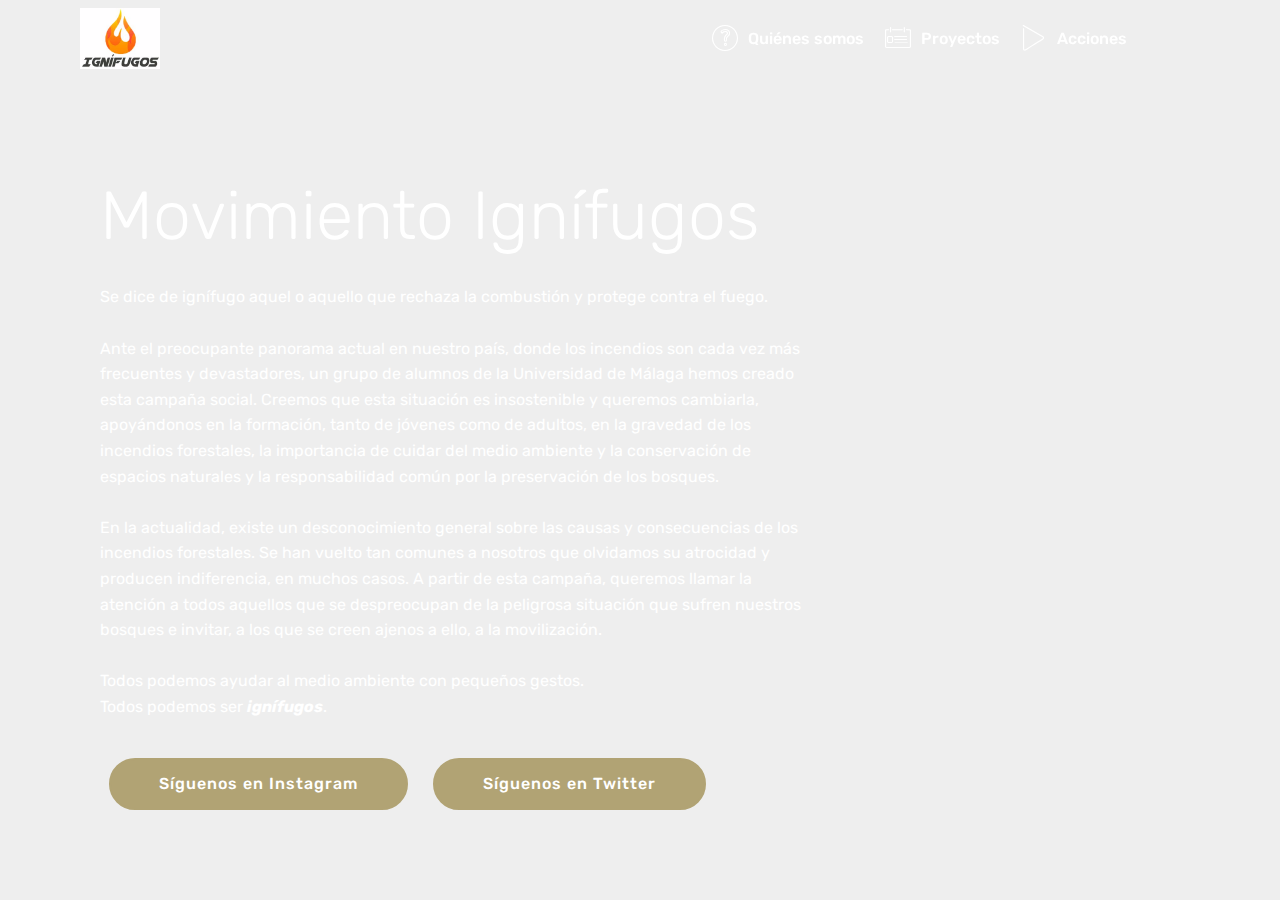
==== commit 70dbcf84: "create github pages" ====
--- a/page1.html
+++ b/page1.html
@@ -22,7 +22,7 @@
   
 </head>
 <body>
-<section class="menu cid-qCgOjdeNU7" once="menu" id="menu1-i" data-rv-view="81">
+<section class="menu cid-qCgOjdeNU7" once="menu" id="menu1-i" data-rv-view="37">
 
     
 
@@ -46,19 +46,19 @@
             </div>
         </div>
         <div class="collapse navbar-collapse" id="navbarSupportedContent">
-            <ul class="navbar-nav nav-dropdown" data-app-modern-menu="true"><li class="nav-item dropdown">
+            <ul class="navbar-nav nav-dropdown nav-right" data-app-modern-menu="true"><li class="nav-item dropdown">
                     <a class="nav-link link text-white display-4" href="page1.html"><span class="mbri-question mbr-iconfont mbr-iconfont-btn"></span>Quiénes somos</a>
-                </li><li class="nav-item"><a class="nav-link link text-white display-4" href="page2.html"><span class="mbri-contact-form mbr-iconfont mbr-iconfont-btn"></span>Proyectos</a></li><li class="nav-item"><a class="nav-link link text-white display-4" href="https://mobirise.com"><span class="mbri-play mbr-iconfont mbr-iconfont-btn"></span>Acciones</a></li><li class="nav-item"><a class="nav-link link text-white display-4" href="https://mobirise.com"></a></li><li class="nav-item"><a class="nav-link link text-white display-4" href="https://mobirise.com"></a></li>
+                </li><li class="nav-item"><a class="nav-link link text-white display-4" href="page2.html"><span class="mbri-contact-form mbr-iconfont mbr-iconfont-btn"></span>Proyectos</a></li><li class="nav-item"><a class="nav-link link text-white display-4" href="page3.html"><span class="mbri-play mbr-iconfont mbr-iconfont-btn"></span>Acciones</a></li><li class="nav-item"><a class="nav-link link text-white display-4" href="https://mobirise.com"></a></li><li class="nav-item"><a class="nav-link link text-white display-4" href="https://mobirise.com"></a></li>
                 <li class="nav-item">
                     <a class="nav-link link text-white display-4" href="https://mobirise.com">
                         </a>
                 </li></ul>
-            <div class="navbar-buttons mbr-section-btn"><a class="btn btn-sm btn-primary display-4" href="https://mobirise.com"></a></div>
+            
         </div>
     </nav>
 </section>
 
-<section class="engine"><a href="https://mobirise.co/o">bootstrap buttons</a></section><section class="header9 cid-qCFz2RHFqS mbr-fullscreen mbr-parallax-background" id="header9-j" data-rv-view="83">
+<section class="engine"><a href="https://mobirise.co/g">create a website</a></section><section class="header9 cid-qCFz2RHFqS mbr-fullscreen mbr-parallax-background" id="header9-j" data-rv-view="39">
 
     
 
